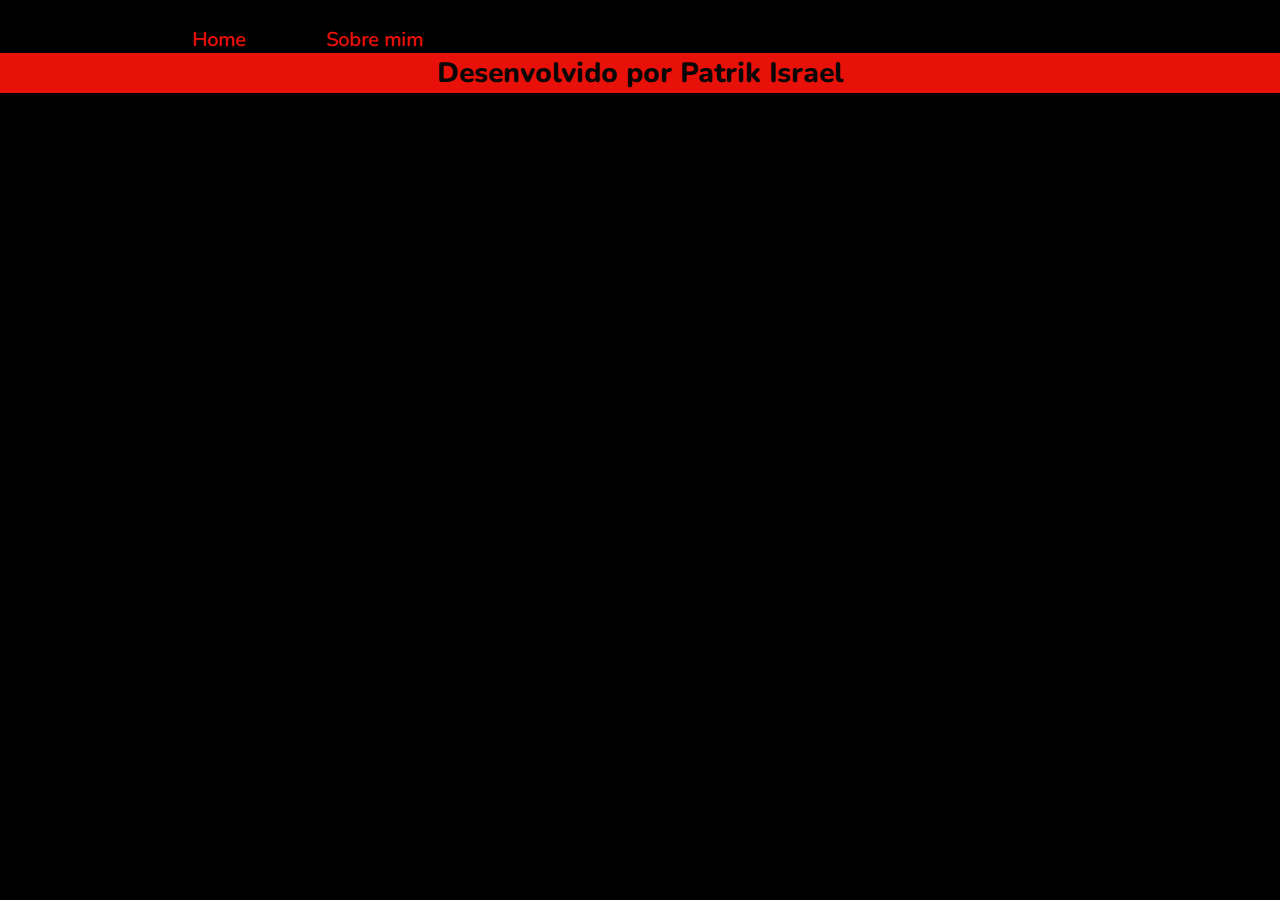
==== about.html @ da89f6cd "Navegacao entre paginas" ====
<!DOCTYPE html>
<html lang="pt-br">
<head>
    <meta charset="UTF-8">
    <meta name="viewport" content="width=device-width, initial-scale=1.0">
    <title>Sobre mim</title>
    <link rel="stylesheet" href="styles/style.css">
</head>
<body>
    <header class="cabecalho">
        <nav class="cabecalho__menu">
        <a class="cabecalho__menu__link" href="index.html"> Home</a>
        <a class="cabecalho__menu__link" href="about.html"> Sobre mim</a>
        </nav>
    </header>
<main></main>
<footer class="rodape"><p>Desenvolvido por Patrik Israel</p>
</footer>
</body>
</html>
---- styles/style.css ----
@import url('https://fonts.googleapis.com/css2?family=Archivo+Black&family=Honk&family=Marcellus&display=swap');
@import url('https://fonts.googleapis.com/css2?family=Anton&family=Nunito:wght@200&display=swap" rel="stylesheet');
* {
    margin: 0;
    padding: 0;
}

/* Estilos do Corpo e da Página */
body {
    background-color: black;
    color: white;
    font-family: 'Marcellus', serif, 'Archivo Black', sans-serif;
    display: flex;
    flex-direction: column;
    justify-content: space-between; 
}

.cabecalho__menu__link{
    padding: 0%;
    color:#e7110a;
    font-family: 'Nunito', sans-serif;
    font-size: 20px;
    font-weight: 600;
    text-decoration: none;
}

.cabecalho{
    padding: 2% 0% 0% 15%;
}

.cabecalho__menu{
    display: flex;
    gap: 80px;
}

a.cabecalho__menu__link:hover {
    background-color: #ffff;
}

main.apresentacao {
    display: flex;
    justify-content: space-between;
    align-items: center;
    text-align: center;
    padding: 20px; 
}

/* Estilos da Seção de Apresentação */
section.apresentacao_inicio {
   padding: 3% 10%;
    max-width: 615px;
    width: 100%;
    display: flex;
    flex-direction: column;
    gap: 30px;
}

h1.apresentacao_inicio__titulo {
    font-size: 36px;
    margin-bottom: 10px;
}

p.apresentacao_inicio__paragrafo {
    font-size: 22px;
}

div.apresentacao__link {
    display: flex;
    flex-direction: column;
    align-items: center;
    justify-content: space-between;
    }

.apresentacao__titulo__links{
    font-family: 'Nunito', sans-serif;
    font-weight: 400;
    font-size: 22px;

}

/* Estilos dos Botões */
a.apresentacao__botoes {
    display: flex;
    justify-content: center;
    gap: 16px;
    width: 260px;
    border-radius: 20px;
    padding: 10px;
    margin-top: 15px; 
    text-align: center;
    font-weight: 800;
    font-size: 22px;
    color: #e7110a;
    font-family: 'Nunito', sans-serif;
    text-decoration: none;
    border: 2px solid #e7110a;
}

a.apresentacao__botoes:hover {
    background-color: #ffff;
}
 .rodape {
    padding: 1px;
    color: #070707;
    background-color: #e7110a;
    text-align: center;
    font-family: 'Nunito', sans-serif;
    font-size: 28px;
    font-weight: 800;
 }

/* Estilos do Título Especial */
strong.titulo {
    color: #e7110a;
}
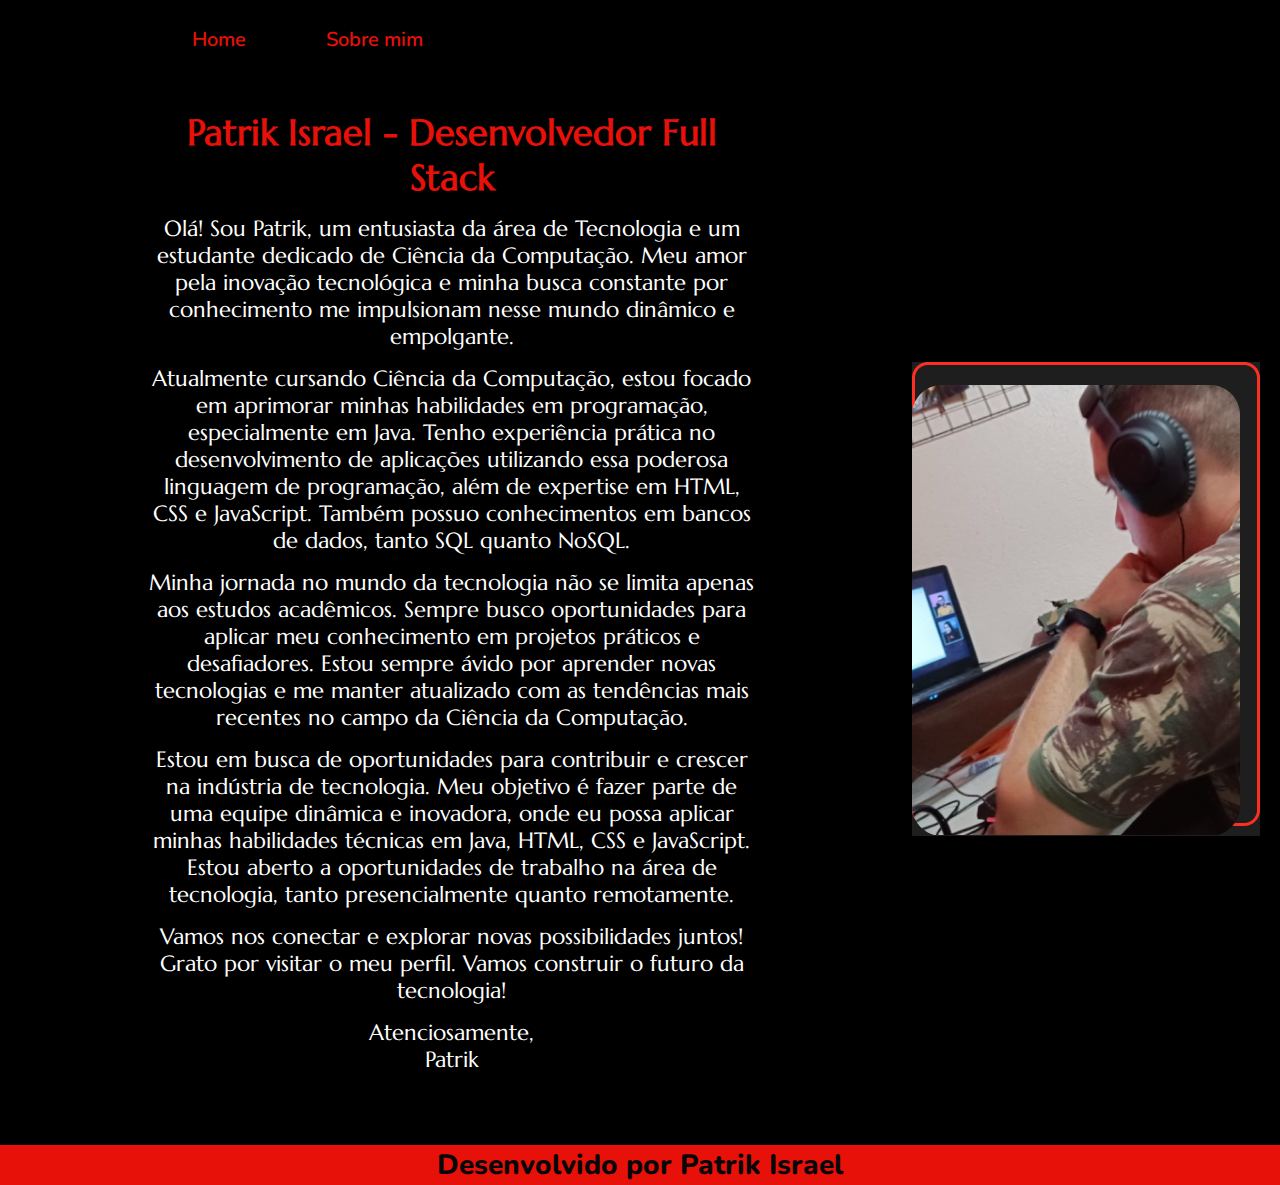
==== commit ec6feede: "about done!" ====
--- a/about.html
+++ b/about.html
@@ -1,20 +1,43 @@
 <!DOCTYPE html>
 <html lang="pt-br">
+
 <head>
     <meta charset="UTF-8">
+    <meta http-equiv="X-UA-Compatible" content="IE=edge">
     <meta name="viewport" content="width=device-width, initial-scale=1.0">
-    <title>Sobre mim</title>
+    <title>Patrik Israel - Desenvolvedor Full Stack</title>
     <link rel="stylesheet" href="styles/style.css">
 </head>
+
 <body>
     <header class="cabecalho">
         <nav class="cabecalho__menu">
-        <a class="cabecalho__menu__link" href="index.html"> Home</a>
-        <a class="cabecalho__menu__link" href="about.html"> Sobre mim</a>
+            <a class="cabecalho__menu__link" href="index.html"> Home</a>
+            <a class="cabecalho__menu__link" href="about.html"> Sobre mim</a>
         </nav>
     </header>
-<main></main>
-<footer class="rodape"><p>Desenvolvido por Patrik Israel</p>
-</footer>
+    <main class="apresentacao">
+        <section class="apresentacao_inicio">
+            <div class="sobre-mim">
+                <h1 class="apresentacao_inicio__titulo"><strong  class="titulo">Patrik Israel - Desenvolvedor Full Stack</strong></h1>
+                <p class="apresentacao_inicio__paragrafo">Olá! Sou Patrik, um entusiasta da área de Tecnologia e um estudante dedicado de Ciência da Computação. Meu amor pela inovação tecnológica e minha busca constante por conhecimento me impulsionam nesse mundo dinâmico e empolgante.</p>
+
+                <p class="apresentacao_inicio__paragrafo">Atualmente cursando Ciência da Computação, estou focado em aprimorar minhas habilidades em programação, especialmente em Java. Tenho experiência prática no desenvolvimento de aplicações utilizando essa poderosa linguagem de programação, além de expertise em HTML, CSS e JavaScript. Também possuo conhecimentos em bancos de dados, tanto SQL quanto NoSQL.</p>
+
+                <p class="apresentacao_inicio__paragrafo">Minha jornada no mundo da tecnologia não se limita apenas aos estudos acadêmicos. Sempre busco oportunidades para aplicar meu conhecimento em projetos práticos e desafiadores. Estou sempre ávido por aprender novas tecnologias e me manter atualizado com as tendências mais recentes no campo da Ciência da Computação.</p>
+
+                <p class="apresentacao_inicio__paragrafo">Estou em busca de oportunidades para contribuir e crescer na indústria de tecnologia. Meu objetivo é fazer parte de uma equipe dinâmica e inovadora, onde eu possa aplicar minhas habilidades técnicas em Java, HTML, CSS e JavaScript. Estou aberto a oportunidades de trabalho na área de tecnologia, tanto presencialmente quanto remotamente.</p>
+
+                <p class="apresentacao_inicio__paragrafo">Vamos nos conectar e explorar novas possibilidades juntos! Grato por visitar o meu perfil. Vamos construir o futuro da tecnologia!</p>
+
+                <p class="apresentacao_inicio__paragrafo">Atenciosamente, <br>Patrik</p>
+            </div>
+        </section>
+        <img src="assets/Foco.png" alt="Foto assistindo o curso">
+    </main>
+    <footer class="rodape">
+        <p>Desenvolvido por Patrik Israel</p>
+    </footer>
 </body>
-</html>+
+</html>
--- a/styles/style.css
+++ b/styles/style.css
@@ -57,11 +57,12 @@
 
 h1.apresentacao_inicio__titulo {
     font-size: 36px;
-    margin-bottom: 10px;
+    margin-bottom: 15px;
 }
 
 p.apresentacao_inicio__paragrafo {
     font-size: 22px;
+    margin-bottom: 15px;
 }
 
 div.apresentacao__link {
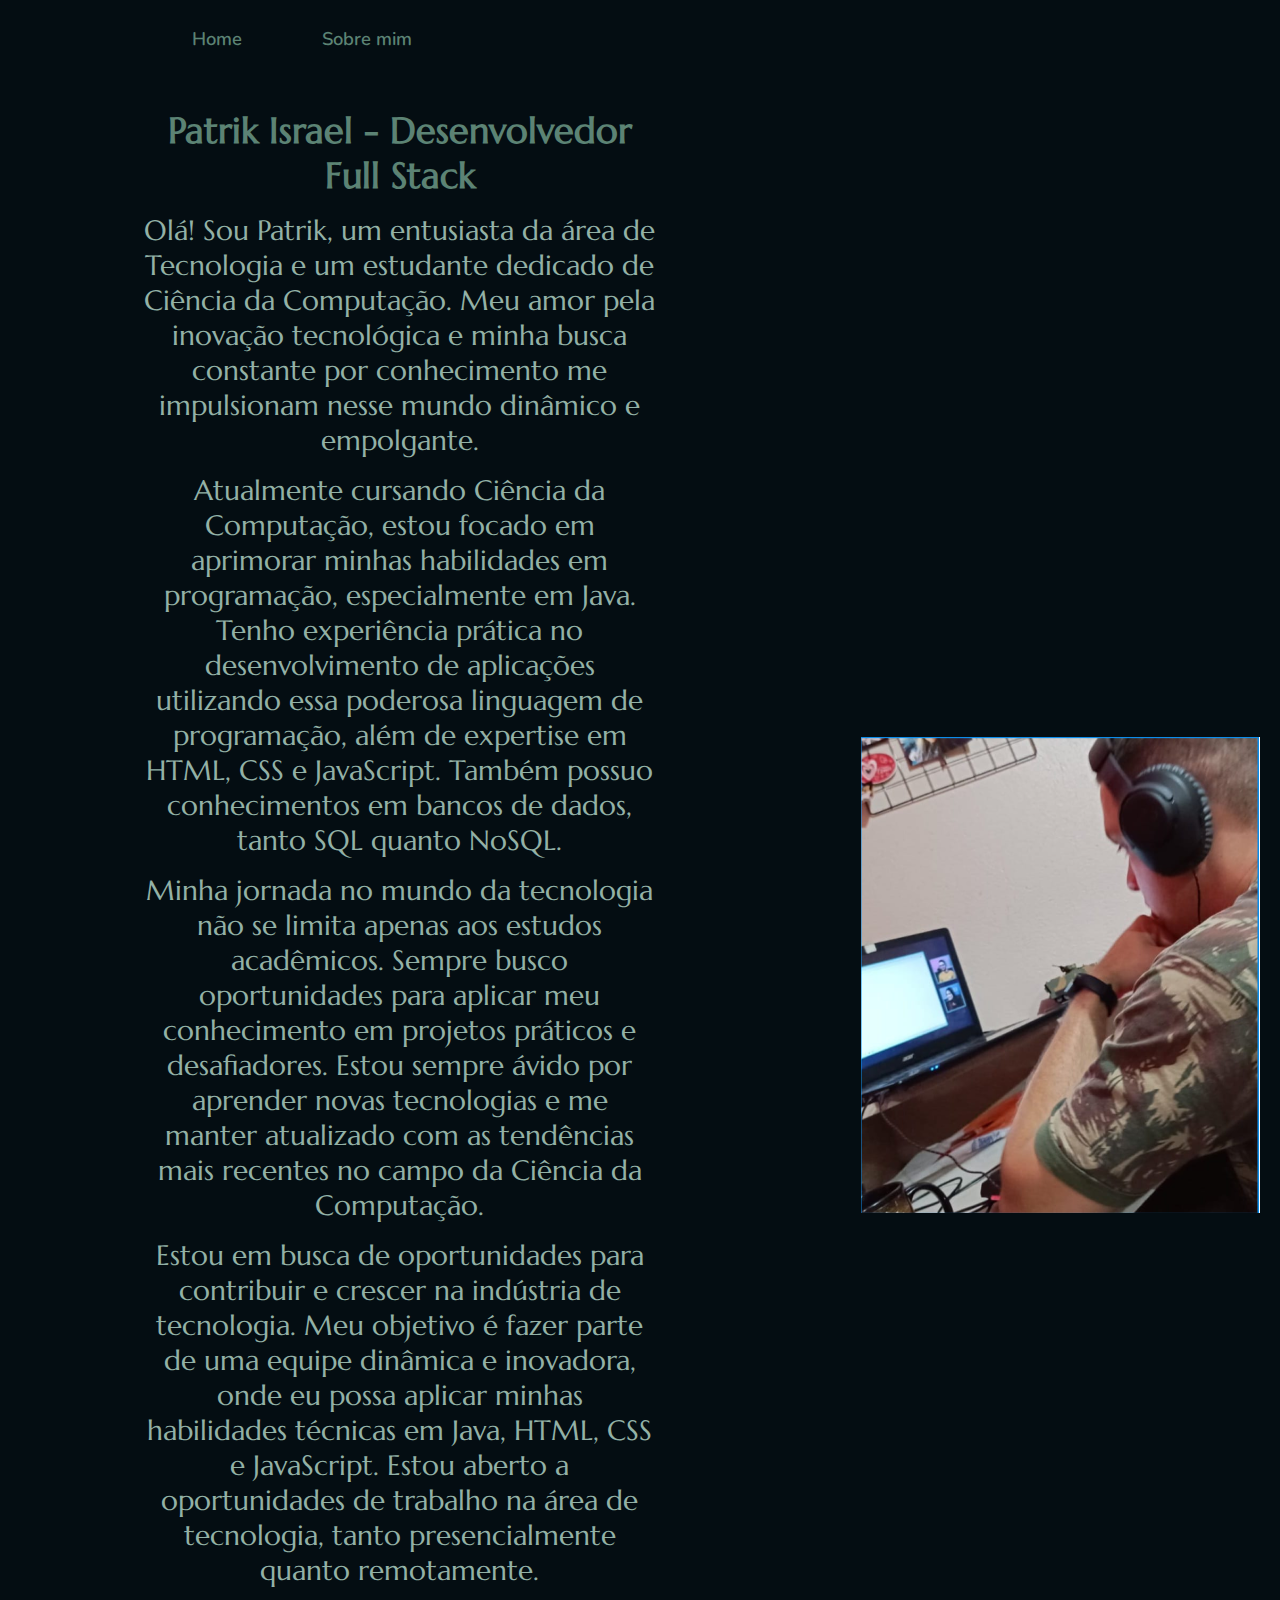
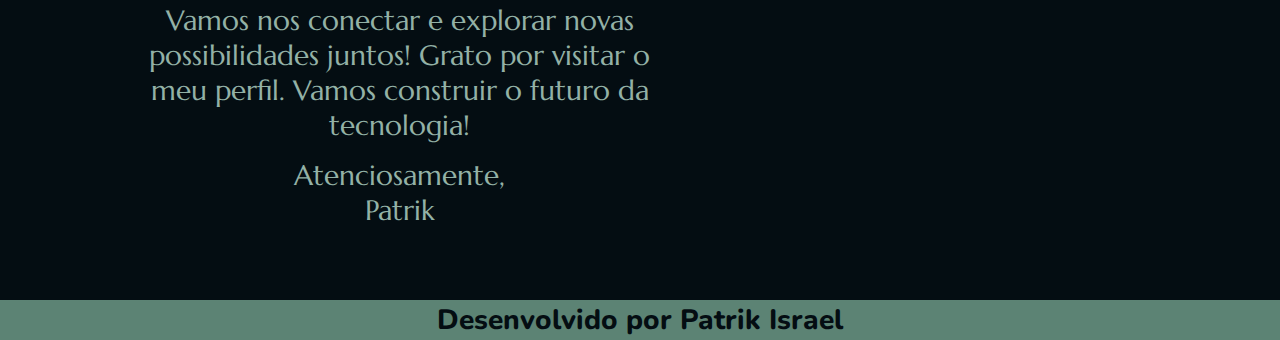
==== commit a36414e1: "site ajustado para celular" ====
--- a/about.html
+++ b/about.html
@@ -33,7 +33,7 @@
                 <p class="apresentacao_inicio__paragrafo">Atenciosamente, <br>Patrik</p>
             </div>
         </section>
-        <img src="assets/Foco.png" alt="Foto assistindo o curso">
+        <img class= "apresentacao__foco" src="assets/Foco.png" alt="Foto assistindo o curso">
     </main>
     <footer class="rodape">
         <p>Desenvolvido por Patrik Israel</p>
--- a/styles/style.css
+++ b/styles/style.css
@@ -1,5 +1,16 @@
 @import url('https://fonts.googleapis.com/css2?family=Archivo+Black&family=Honk&family=Marcellus&display=swap');
 @import url('https://fonts.googleapis.com/css2?family=Anton&family=Nunito:wght@200&display=swap" rel="stylesheet');
+
+:root {
+        --cor--primaria:#040D12;
+        --cor--secundaria:#93B1A6;
+        --cor--tercearia:#5C8374;
+
+        --font-primaria:'Marcellus', serif, 'Archivo Black', sans-serif;
+        --font-secundaria:'Nunito', sans-serif;
+}
+
+
 * {
     margin: 0;
     padding: 0;
@@ -7,9 +18,9 @@
 
 /* Estilos do Corpo e da Página */
 body {
-    background-color: black;
-    color: white;
-    font-family: 'Marcellus', serif, 'Archivo Black', sans-serif;
+    background-color: var(--cor--primaria);
+    color: var(--cor--secundaria);
+    font-family: var(--font-primaria);
     display: flex;
     flex-direction: column;
     justify-content: space-between; 
@@ -17,9 +28,9 @@
 
 .cabecalho__menu__link{
     padding: 0%;
-    color:#e7110a;
-    font-family: 'Nunito', sans-serif;
-    font-size: 20px;
+    color:var(--cor--tercearia);
+    font-family: var(--font-secundaria);
+    font-size: 1.15rem;
     font-weight: 600;
     text-decoration: none;
 }
@@ -34,7 +45,9 @@
 }
 
 a.cabecalho__menu__link:hover {
-    background-color: #ffff;
+    background-color:var(--cor--secundaria);
+    font-size: 1.735rem;
+
 }
 
 main.apresentacao {
@@ -42,13 +55,14 @@
     justify-content: space-between;
     align-items: center;
     text-align: center;
-    padding: 20px; 
+    padding: 20px;
+    gap: 82px;
 }
 
 /* Estilos da Seção de Apresentação */
 section.apresentacao_inicio {
-   padding: 3% 10%;
-    max-width: 615px;
+    padding: 3% 10%;
+    max-width: 50%;
     width: 100%;
     display: flex;
     flex-direction: column;
@@ -56,12 +70,12 @@
 }
 
 h1.apresentacao_inicio__titulo {
-    font-size: 36px;
+    font-size: 2.25rem;
     margin-bottom: 15px;
 }
 
 p.apresentacao_inicio__paragrafo {
-    font-size: 22px;
+    font-size: 1.735rem;
     margin-bottom: 15px;
 }
 
@@ -73,9 +87,9 @@
     }
 
 .apresentacao__titulo__links{
-    font-family: 'Nunito', sans-serif;
+    font-family:var(--font-secundaria);
     font-weight: 400;
-    font-size: 22px;
+    font-size: 1.735rem;
 
 }
 
@@ -84,34 +98,58 @@
     display: flex;
     justify-content: center;
     gap: 16px;
-    width: 260px;
+    width: 50%;
     border-radius: 20px;
     padding: 10px;
     margin-top: 15px; 
     text-align: center;
     font-weight: 800;
-    font-size: 22px;
-    color: #e7110a;
-    font-family: 'Nunito', sans-serif;
+    font-size: 1.375rem;
+    color:var(--cor--tercearia);
+    font-family: var(--font-secundaria);
     text-decoration: none;
-    border: 2px solid #e7110a;
+    border: 2px solid var(--cor--tercearia);
 }
 
 a.apresentacao__botoes:hover {
-    background-color: #ffff;
+    background-color: var(--cor--secundaria);
+}
+
+.apresentacao__foco{
+    width: 50%;
 }
  .rodape {
     padding: 1px;
-    color: #070707;
-    background-color: #e7110a;
+    color: var(--cor--primaria);
+    background-color: var(--cor--tercearia);
     text-align: center;
-    font-family: 'Nunito', sans-serif;
-    font-size: 28px;
+    font-family: var(--font-secundaria);
+    font-size: 1.75rem;
     font-weight: 800;
  }
 
 /* Estilos do Título Especial */
 strong.titulo {
-    color: #e7110a;
+    color: var(--cor--tercearia);
 }
 
+@media (max-width: 1200px) {
+    .cabecalho {
+        padding: 10%;
+    }
+
+    .cabecalho__menu {
+        justify-content: center;
+    }
+
+    .apresentacao {
+        flex-direction: column-reverse;
+        padding: 5%;
+    }
+
+    .apresentacao_inicio {
+        width: 100%;
+        margin: 0%;
+    }
+}
+
